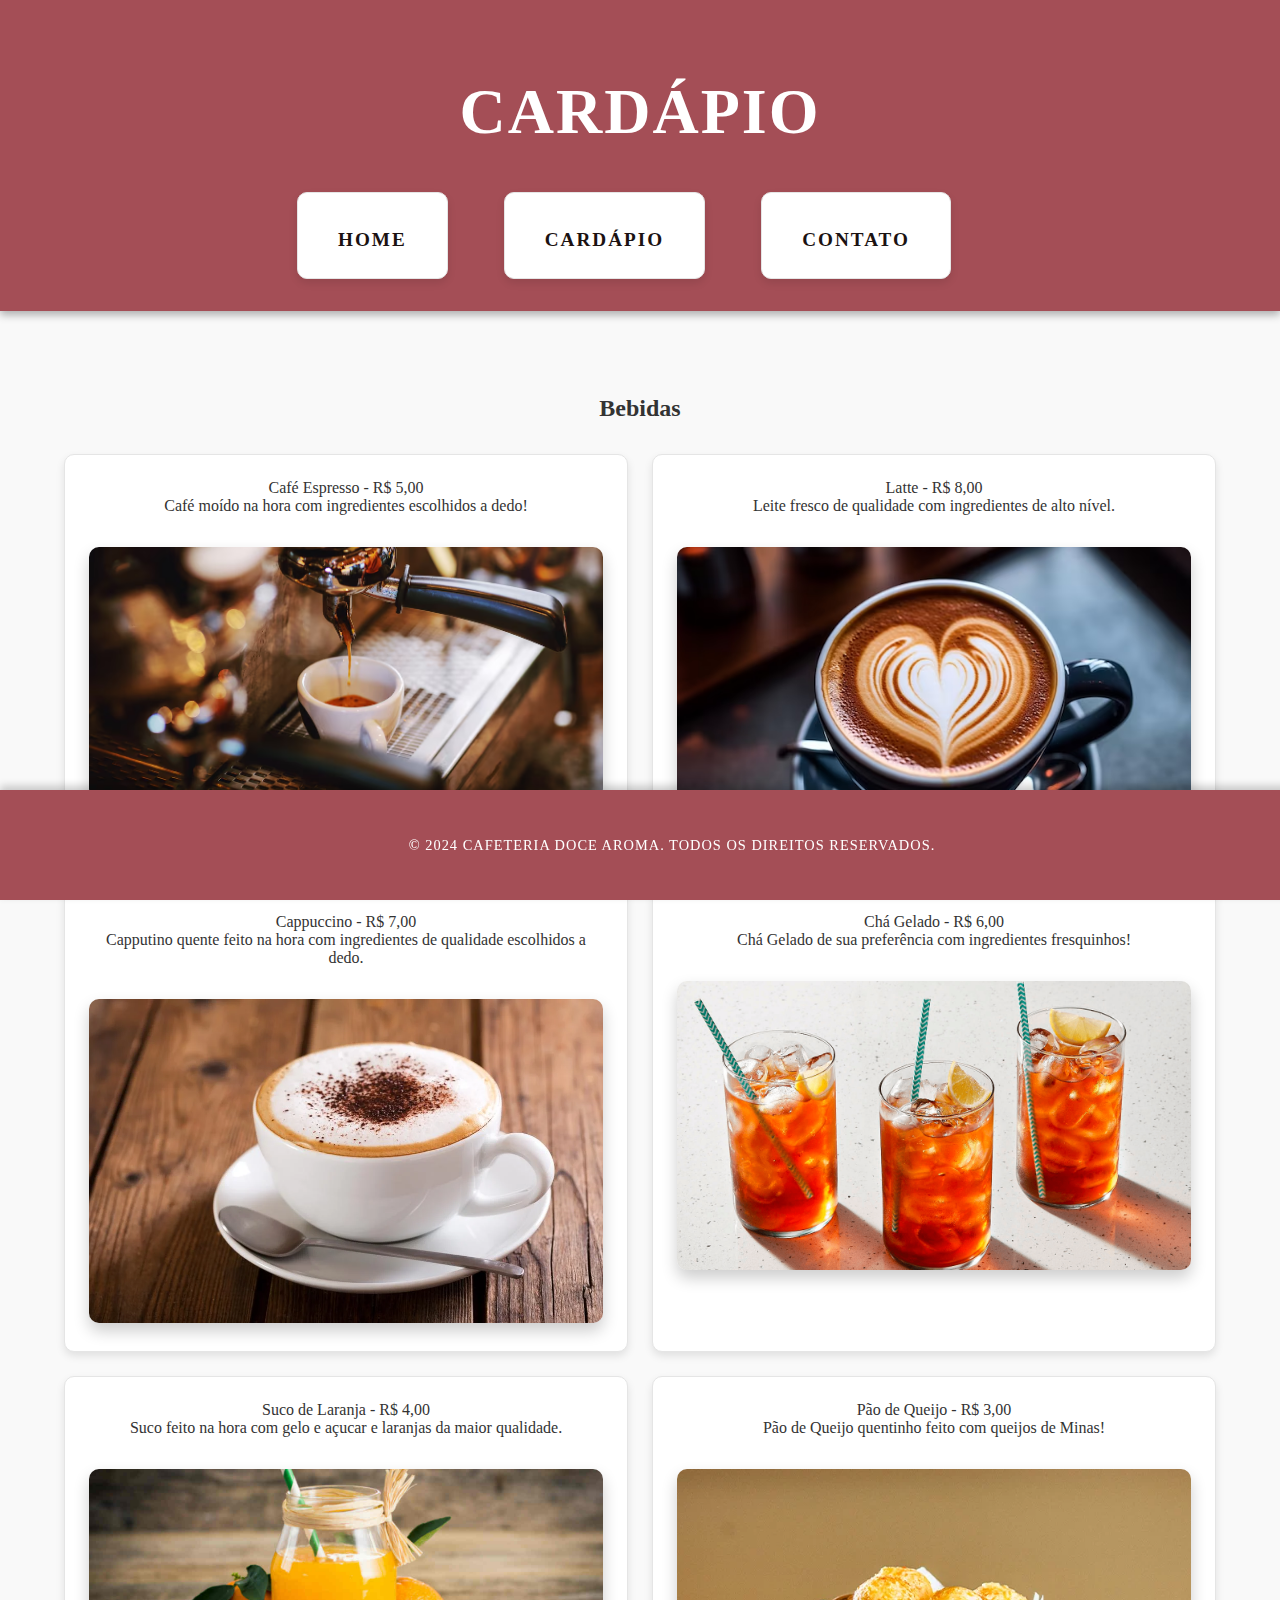
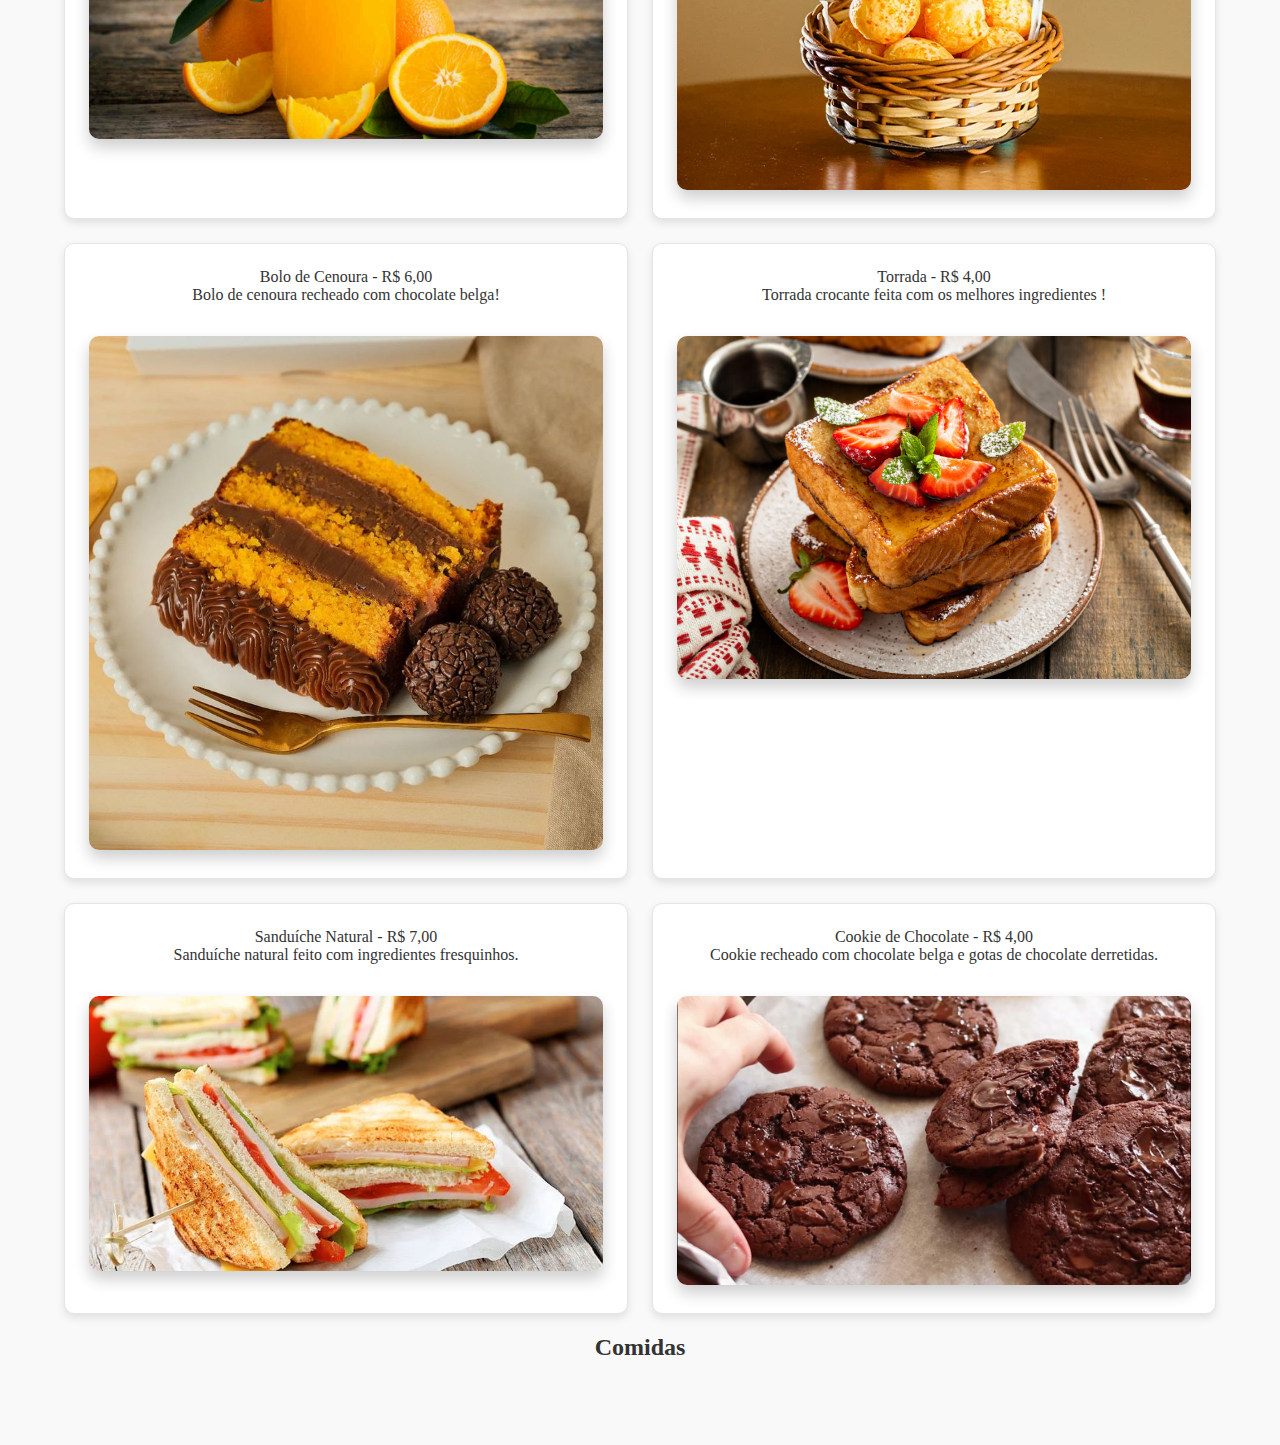
==== menu.html @ 6603ea1f "first commit" ====
<!DOCTYPE html>
<html lang="pt-BR">
<head>
    <meta charset="UTF-8">
    <meta name="viewport" content="width=device-width, initial-scale=1.0">
    <title>Cardápio - Cafeteria XYZ</title>
    <link rel="stylesheet" href="styles.css">
</head>
<body>
    <header>
        <h1>Cardápio</h1>
        <nav>
            <ul>
                <li><a href="index.html">Home</a></li>
                <li><a href="menu.html">Cardápio</a></li>
                <li><a href="contato.html">Contato</a></li>
            </ul>
        </nav>
    </header>
    
    <div class="conteudo">
        <h2>Bebidas</h2>
        <ul>
            <li>Café Espresso - R$ 5,00 <br>
                Café moído na hora com ingredientes escolhidos a dedo!
                <img src="img/cafe.avif" alt="Imagem da cafeteria" class="imagem-principal"> </li>

            <li>Latte - R$ 8,00 <br>
                Leite fresco de qualidade com ingredientes de alto nível. 
                <img src="img/v2latte.avif" alt="Imagem da cafeteria" class="imagem-principal"> </li>

            <li>Cappuccino - R$ 7,00 <br>
                Capputino quente feito na hora com ingredientes de qualidade escolhidos a dedo.
                <img src="img/cappuccino.webp" alt="Imagem da cafeteria" class="imagem-principal"> </li>

            <li>Chá Gelado - R$ 6,00 <br>
                Chá Gelado de sua preferência com ingredientes fresquinhos!
                <img src="img/chagelado.png" alt="Imagem da cafeteria" class="imagem-principal"> </li>
            
            </li>

            <li>Suco de Laranja - R$ 4,00 <br>
                Suco feito na hora com gelo e açucar e laranjas da maior qualidade.
                <img src="img/sucolaranja.jpg" alt="Imagem da cafeteria" class="imagem-principal"> </li>

            </li>

            <li>Pão de Queijo - R$ 3,00 <br>
                Pão de Queijo quentinho feito com queijos de Minas!
                <img src="img/paodequeijo.webp" alt="Imagem da cafeteria" class="imagem-principal"> </li>

            </li>   
                     <li>Bolo de Cenoura - R$ 6,00 <br>
                Bolo de cenoura recheado com chocolate belga!
                <img src="img/bolodecenoura.jpg" alt="Imagem da cafeteria" class="imagem-principal"> </li>

            </li>    
                    <li>Torrada - R$ 4,00 <br>
                Torrada crocante feita com os melhores ingredientes !
                <img src="img/torrada.jpg" alt="Imagem da cafeteria" class="imagem-principal"> </li>

            </li>

            <li>Sanduíche Natural - R$ 7,00<br>
                Sanduíche natural feito com ingredientes fresquinhos.
                <img src="img/sanduichenatural.jpg" alt="Imagem da cafeteria" class="imagem-principal"> </li>

            </li>
            <li>Cookie de Chocolate - R$ 4,00 <br>
                Cookie recheado com chocolate belga e gotas de chocolate derretidas.
                <img src="img/cookie.jpg" alt="Imagem da cafeteria" class="imagem-principal"> </li>

            </li>
        </ul>

        <h2>Comidas</h2>

    </div>

    <footer>
        <p>&copy; 2024 Cafeteria Doce Aroma. Todos os direitos reservados.</p>
    </footer>
</body>
</html>
---- styles.css ----
body {
    font-family: 'Playfair Display', serif;
    background-color: #f9f9f9; 
    color: #333;
    margin: 0;
    padding: 0;
}

header {
    background-color: #A44E56; 
    color: #ffffff;
    padding: 2rem;
    text-align: center;
    font-size: 2rem;
    text-transform: uppercase;
    letter-spacing: 2px;
    box-shadow: 0 4px 8px rgba(0, 0, 0, 0.3); 
}

nav ul {
    list-style-type: none;
    padding: 0;
    display: flex;
    justify-content: center;
    margin: 0;
}

nav ul li {
    margin-right: 2rem;
}

nav ul li a {
    text-decoration: none;
    color: #1b1212;
    font-weight: bold;
    font-size: 1.2rem;
    padding: 0.5rem 1rem;
    transition: background-color 0.3s ease;
}

nav ul li a:hover {
    background-color: #8D3E48; 
    border-radius: 5px;
}

.conteudo {
    padding: 4rem;
    text-align: center;
}

.conteudo img {
    width: 100%;
    max-width: 800px;
    height: auto;
    border-radius: 10px;
    box-shadow: 0 8px 16px rgba(0, 0, 0, 0.2); 
    margin-top: 2rem;
}

footer {
    background-color: #A44E56;
    color: white;
    text-align: center;
    padding: 2rem;
    font-size: 0.9rem;
    text-transform: uppercase;
    letter-spacing: 1px;
    position: fixed;
    width: 100%;
    bottom: 0;
    box-shadow: 0 -4px 8px rgba(0, 0, 0, 0.2);
}


ul {
    list-style: none;
    padding: 0;
    display: grid;
    grid-template-columns: repeat(2, 1fr);
    gap: 1.5rem;
    margin-top: 2rem;
}

ul li {
    background-color: #ffffff;
    border: 1px solid #E5E5E5;
    padding: 1.5rem;
    border-radius: 10px;
    box-shadow: 0 4px 8px rgba(0, 0, 0, 0.1); 
    transition: transform 0.2s, box-shadow 0.2s;
}

ul li:hover {
    transform: translateY(-5px);
    box-shadow: 0 8px 16px rgba(0, 0, 0, 0.2); 
}

ul li span {
    color: #A44E56;
    font-weight: bold;
    font-size: 1.2rem;
}


form {
    display: flex;
    flex-direction: column;
    align-items: center;
    padding: 2rem;
    background-color: #ffffff;
    border: 1px solid #ffffff;
    border-radius: 10px;
    max-width: 600px;
    margin: 4rem auto;
    box-shadow: 0 4px 16px rgba(0, 0, 0, 0.1); 
}

form input, form textarea {
    width: 100%;
    padding: 1rem;
    margin: 1rem 0;
    border: 1px solid #808080;
    border-radius: 8px;
    font-size: 1rem;
    background-color: #ffffff;
    box-shadow: inset 0 2px 4px rgba(0, 0, 0, 0.05); 
}

form button {
    background-color: #A44E56;
    color: white;
    border: none;
    padding: 1rem 3rem;
    border-radius: 8px;
    font-size: 1.2rem;
    cursor: pointer;
    transition: background-color 0.3s ease, box-shadow 0.3s;
    box-shadow: 0 4px 8px rgba(0, 0, 0, 0.2); 
}

form button:hover {
    background-color: #8D3E48;
    box-shadow: 0 8px 16px rgba(0, 0, 0, 0.3); 
}


@media (max-width: 768px) {
    ul {
        grid-template-columns: 1fr;
    }

    .conteudo {
        padding: 2rem;
    }
}
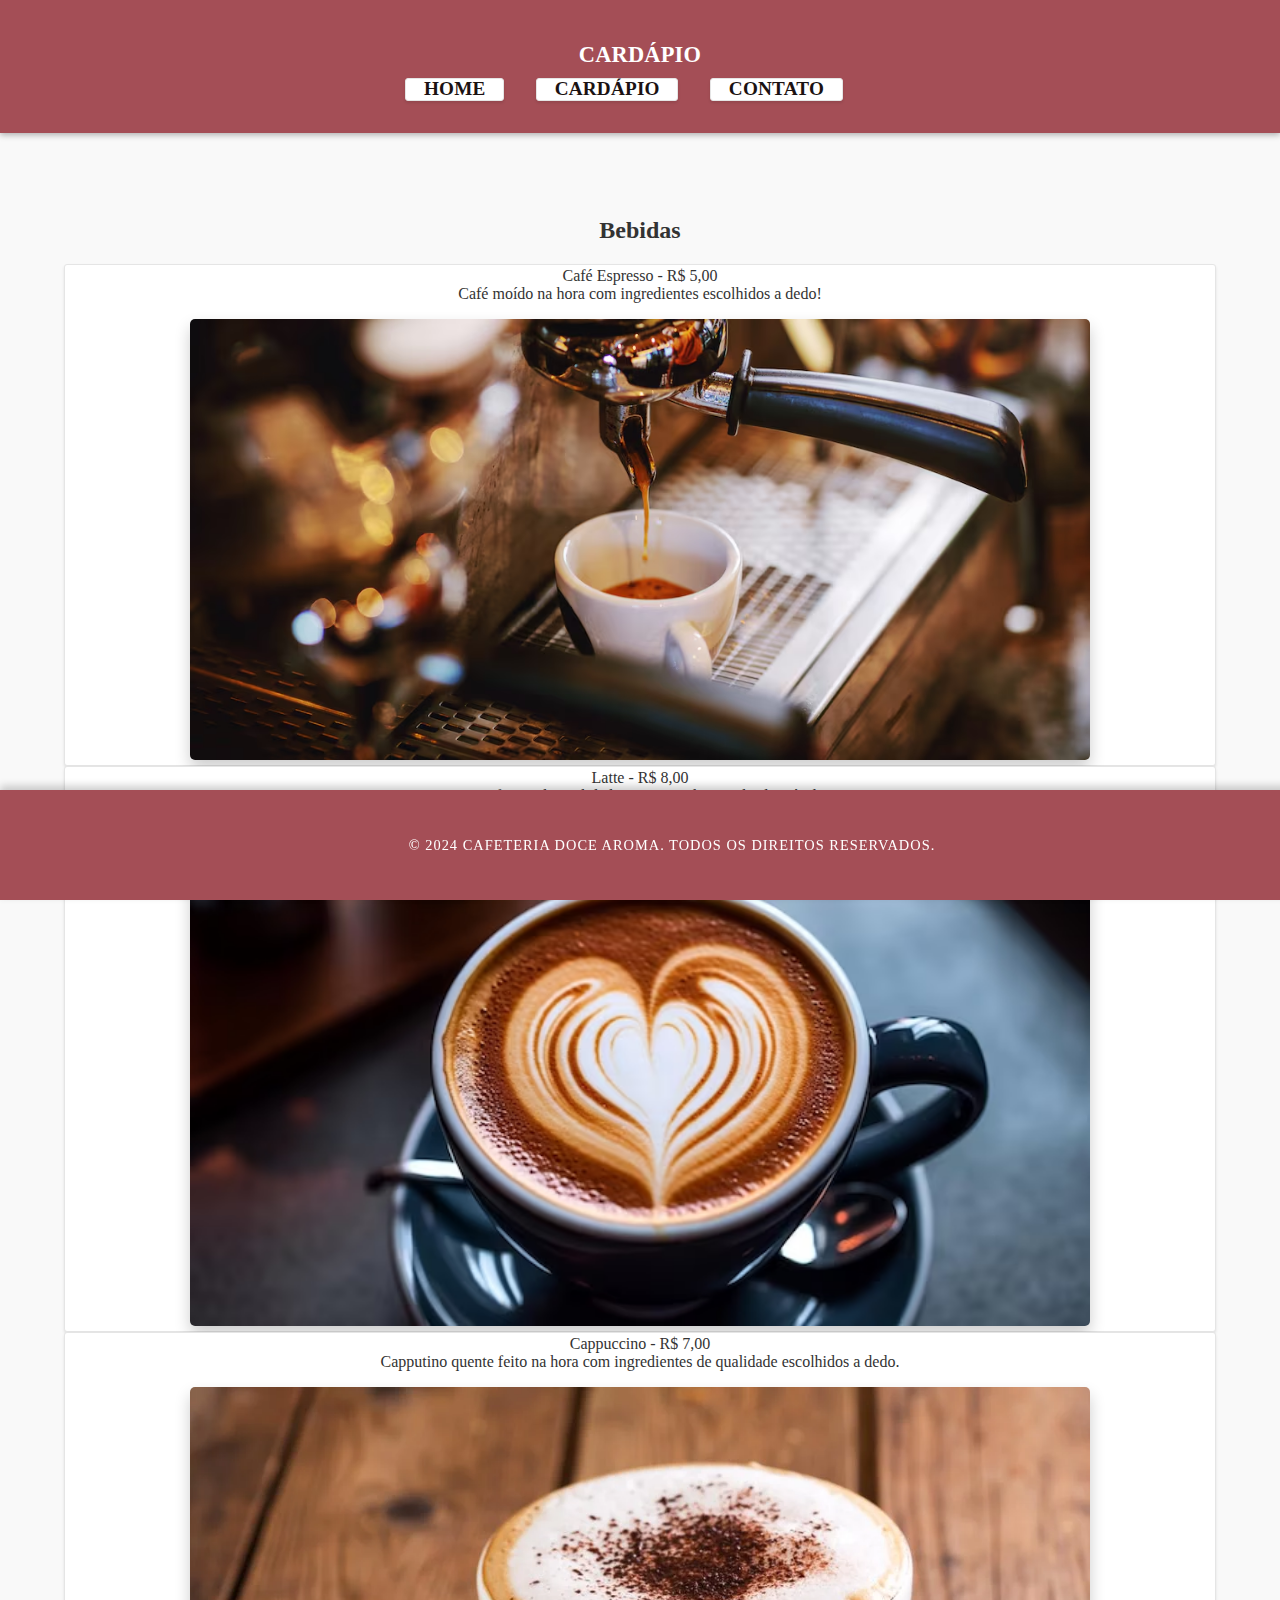
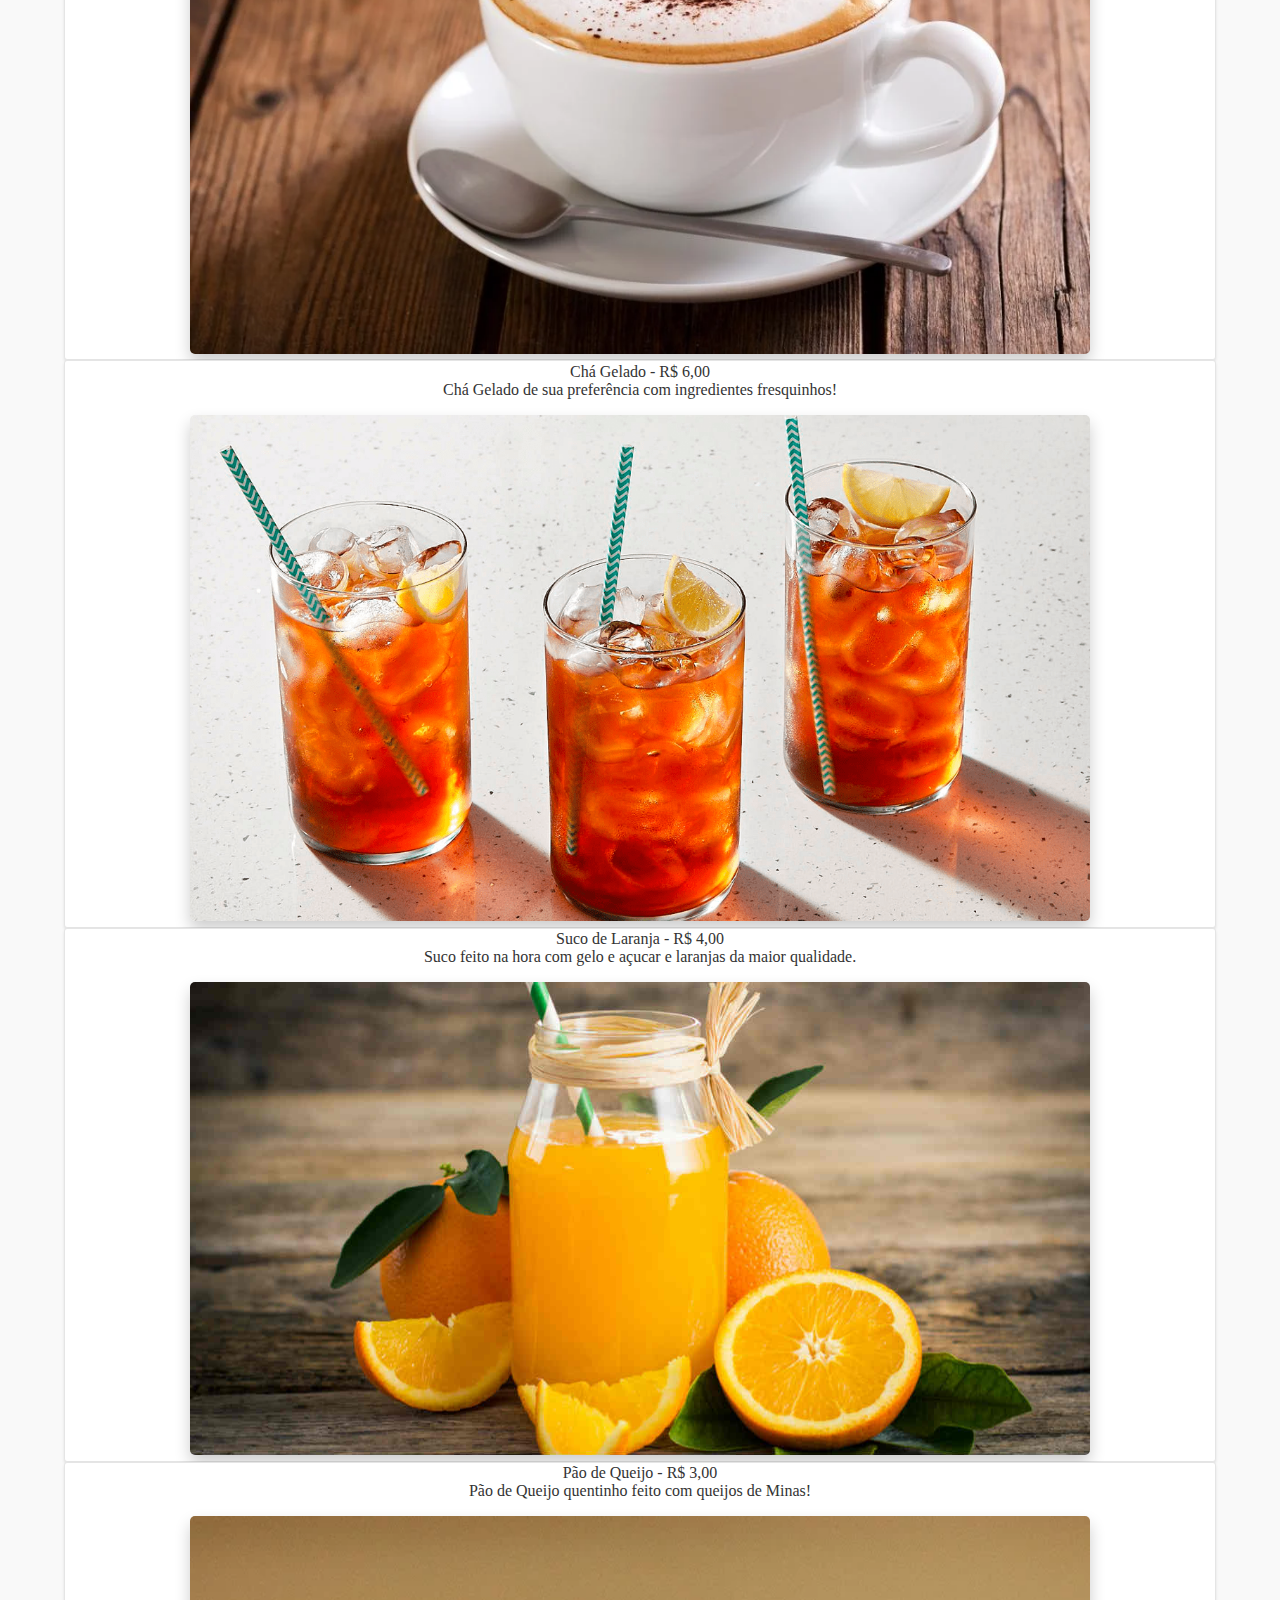
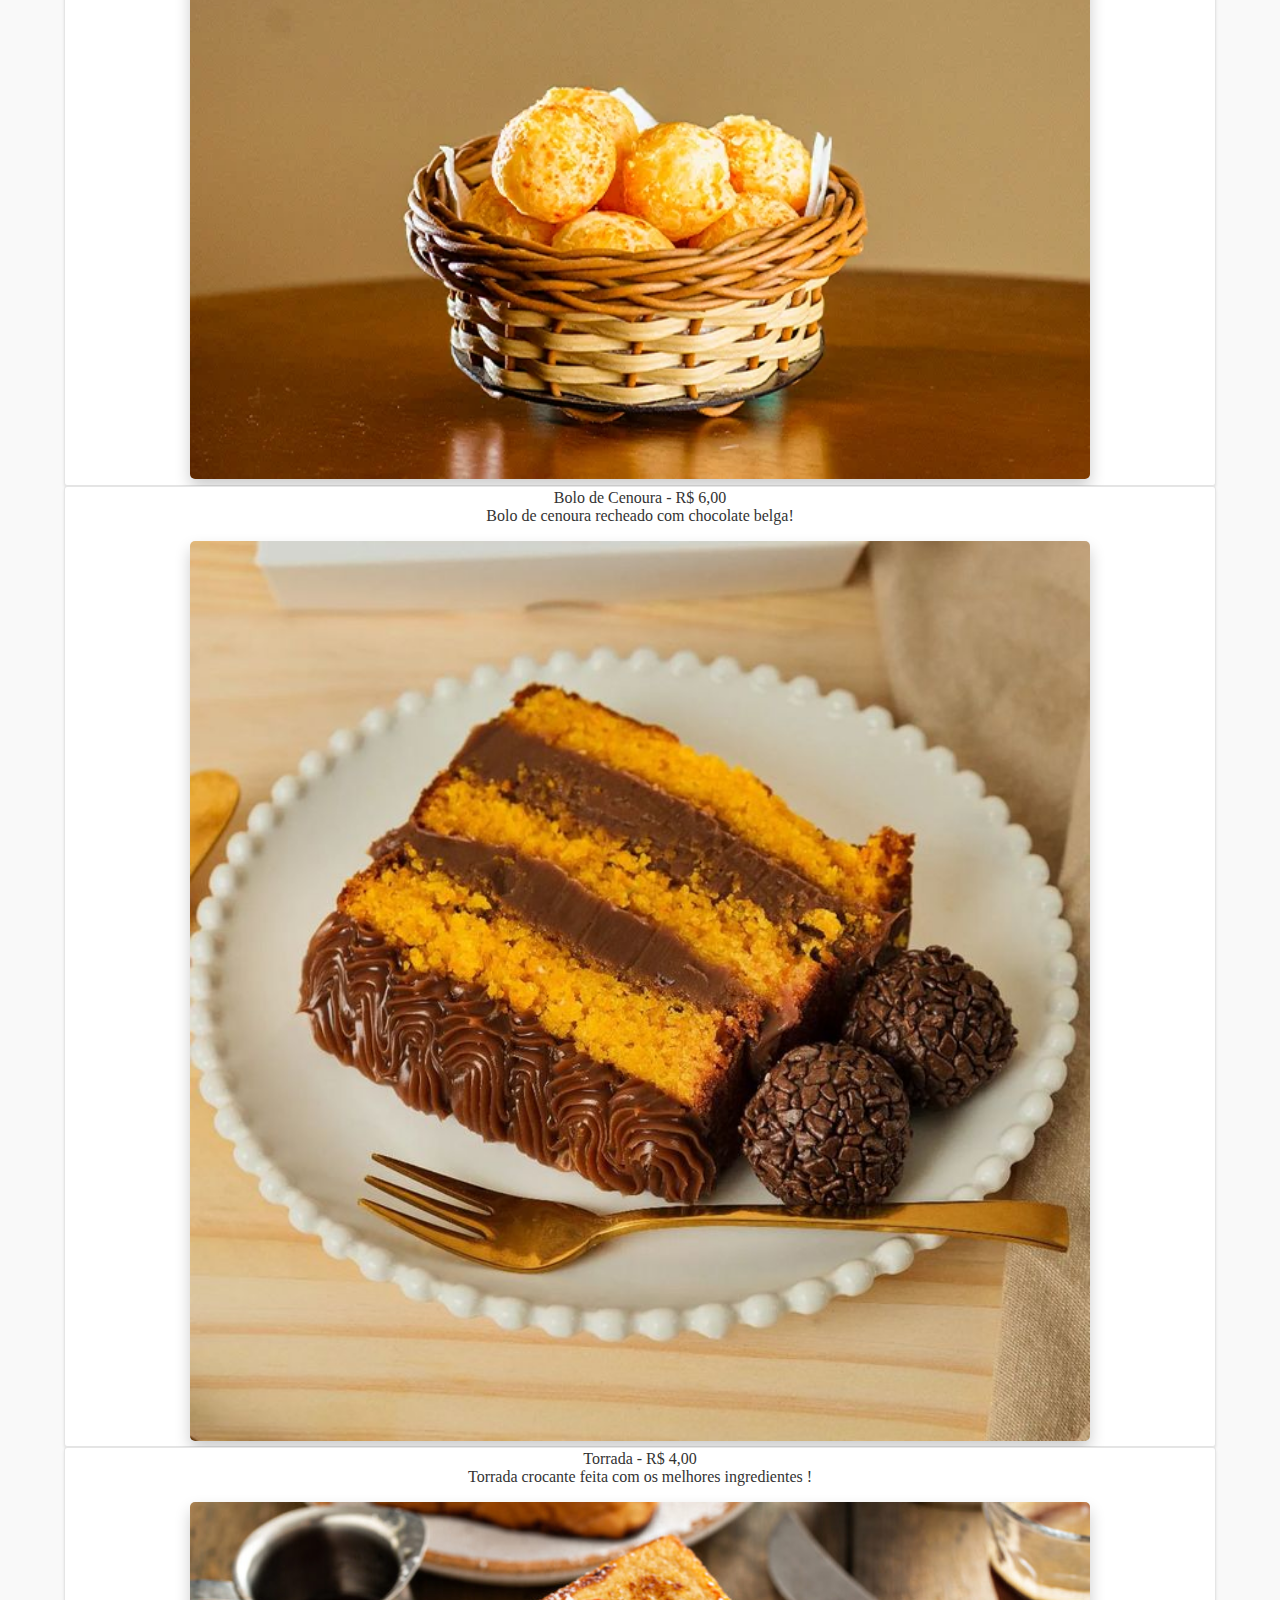
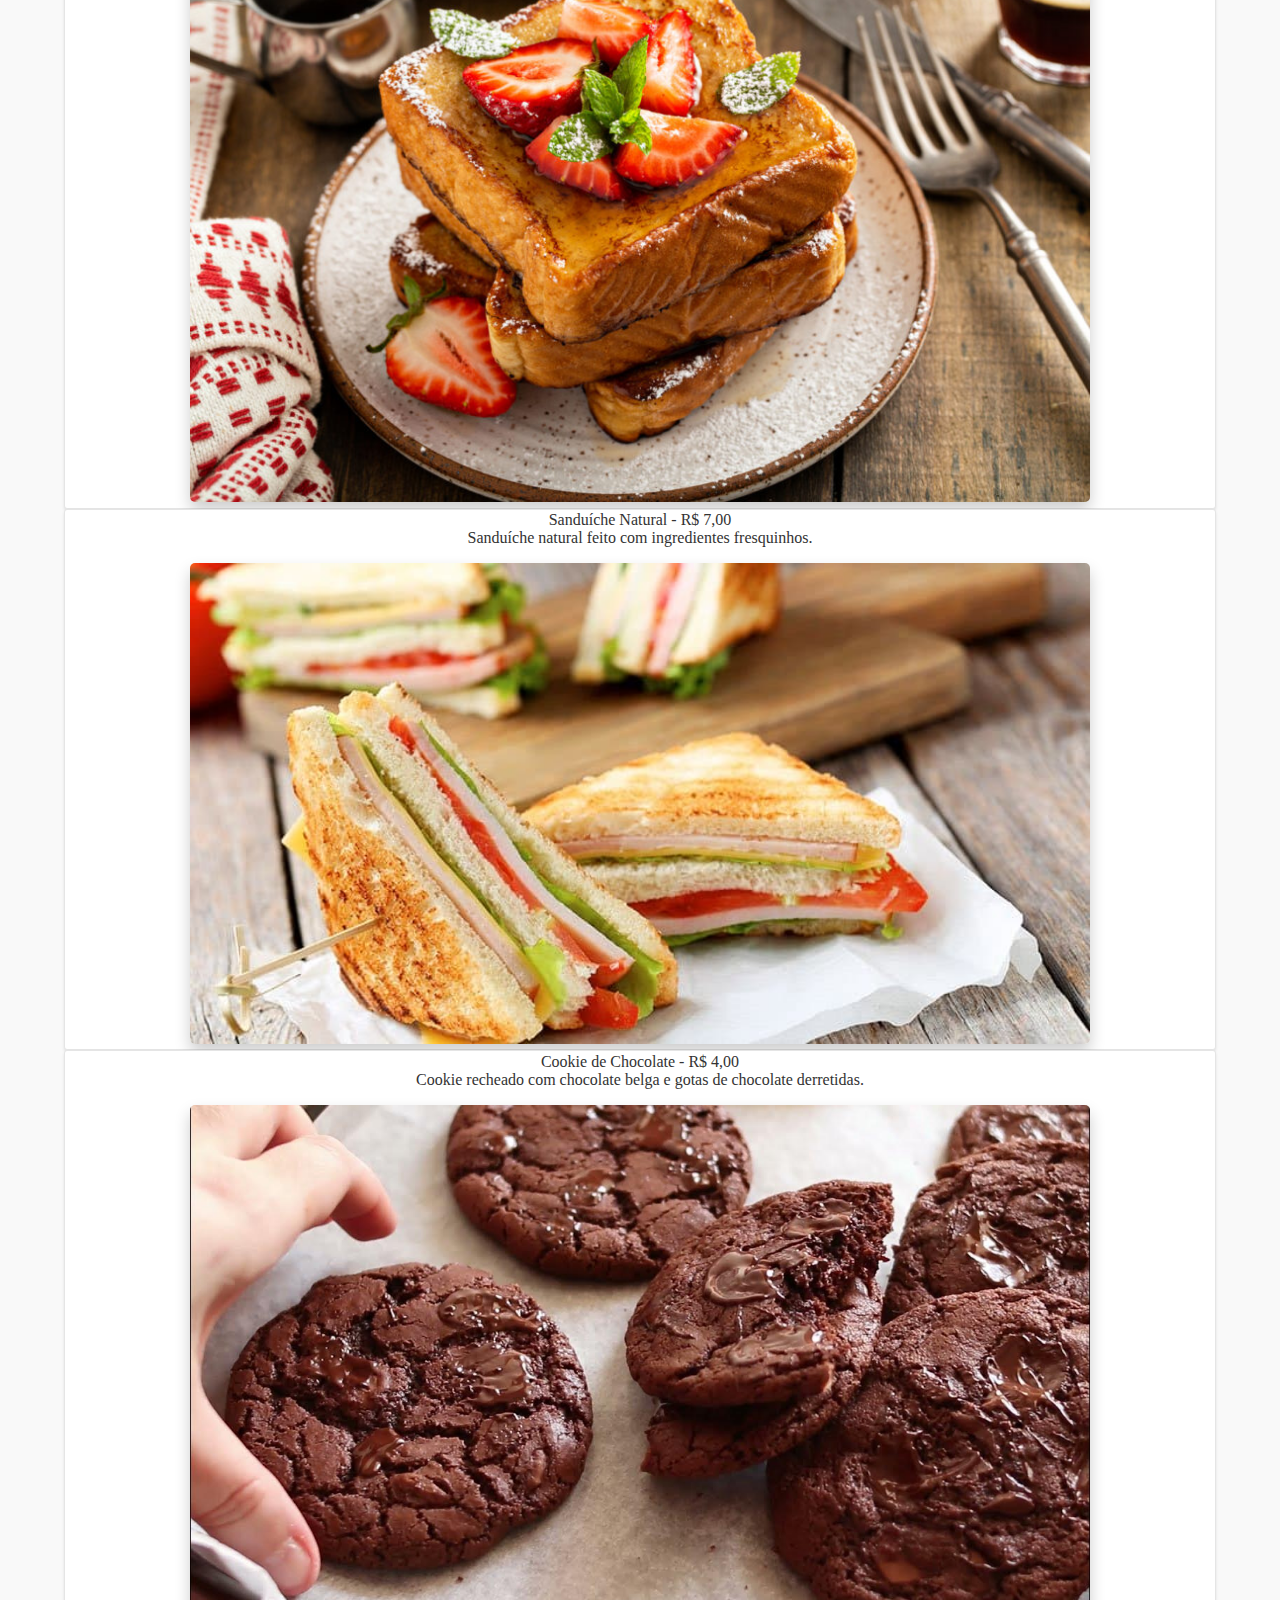
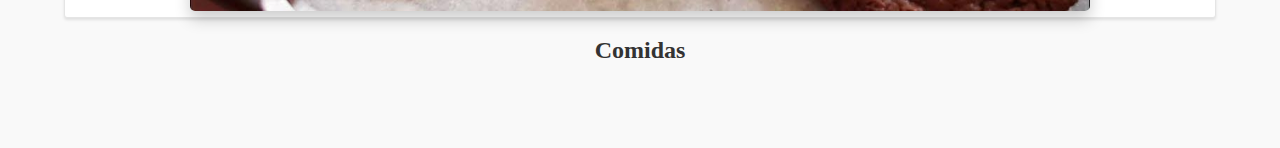
==== commit fdd80014: "Responsividade" ====
--- a/menu.html
+++ b/menu.html
@@ -3,7 +3,7 @@
 <head>
     <meta charset="UTF-8">
     <meta name="viewport" content="width=device-width, initial-scale=1.0">
-    <title>Cardápio - Cafeteria XYZ</title>
+    <title>Cardápio - Cafeteria </title>
     <link rel="stylesheet" href="styles.css">
 </head>
 <body>
--- a/styles.css
+++ b/styles.css
@@ -1,20 +1,21 @@
 body {
     font-family: 'Playfair Display', serif;
-    background-color: #f9f9f9; 
+    background-color: #f9f9f9;
     color: #333;
     margin: 0;
     padding: 0;
 }
 
 header {
-    background-color: #A44E56; 
+    background-color: #A44E56;
     color: #ffffff;
     padding: 2rem;
     text-align: center;
-    font-size: 2rem;
+    font-size: 0.7rem;
     text-transform: uppercase;
-    letter-spacing: 2px;
-    box-shadow: 0 4px 8px rgba(0, 0, 0, 0.3); 
+    letter-spacing: 0.2px;
+    box-shadow: 0 2px 6px rgba(0, 0, 0, 0.3);
+    line-height: 1rem
 }
 
 nav ul {
@@ -39,7 +40,7 @@
 }
 
 nav ul li a:hover {
-    background-color: #8D3E48; 
+    background-color: #8D3E48;
     border-radius: 5px;
 }
 
@@ -49,12 +50,12 @@
 }
 
 .conteudo img {
-    width: 100%;
-    max-width: 800px;
+    width: 110%;
+    max-width: 900px;
     height: auto;
-    border-radius: 10px;
-    box-shadow: 0 8px 16px rgba(0, 0, 0, 0.2); 
-    margin-top: 2rem;
+    border-radius: 5px;
+    box-shadow: 0 8px 16px rgba(0, 0, 0, 0.2);
+    margin-top: 1rem;
 }
 
 footer {
@@ -71,28 +72,25 @@
     box-shadow: 0 -4px 8px rgba(0, 0, 0, 0.2);
 }
 
-
 ul {
     list-style: none;
     padding: 0;
     display: grid;
-    grid-template-columns: repeat(2, 1fr);
-    gap: 1.5rem;
-    margin-top: 2rem;
+    margin-top: 1rem;
 }
 
 ul li {
     background-color: #ffffff;
-    border: 1px solid #E5E5E5;
-    padding: 1.5rem;
-    border-radius: 10px;
-    box-shadow: 0 4px 8px rgba(0, 0, 0, 0.1); 
+    border: 0.2px solid #E5E5E5;
+    padding: 0.1rem;
+    border-radius: 03px;
+    box-shadow: 0 2px 3px rgba(0, 0, 0, 0.1);
     transition: transform 0.2s, box-shadow 0.2s;
 }
 
 ul li:hover {
     transform: translateY(-5px);
-    box-shadow: 0 8px 16px rgba(0, 0, 0, 0.2); 
+    box-shadow: 0 4px 16px rgba(0, 0, 0, 0.2);
 }
 
 ul li span {
@@ -100,7 +98,6 @@
     font-weight: bold;
     font-size: 1.2rem;
 }
-
 
 form {
     display: flex;
@@ -112,7 +109,7 @@
     border-radius: 10px;
     max-width: 600px;
     margin: 4rem auto;
-    box-shadow: 0 4px 16px rgba(0, 0, 0, 0.1); 
+    box-shadow: 0 4px 16px rgba(0, 0, 0, 0.1);
 }
 
 form input, form textarea {
@@ -123,7 +120,7 @@
     border-radius: 8px;
     font-size: 1rem;
     background-color: #ffffff;
-    box-shadow: inset 0 2px 4px rgba(0, 0, 0, 0.05); 
+    box-shadow: inset 0 2px 4px rgba(0, 0, 0, 0.05);
 }
 
 form button {
@@ -135,21 +132,53 @@
     font-size: 1.2rem;
     cursor: pointer;
     transition: background-color 0.3s ease, box-shadow 0.3s;
-    box-shadow: 0 4px 8px rgba(0, 0, 0, 0.2); 
+    box-shadow: 0 4px 8px rgba(0, 0, 0, 0.2);
 }
 
 form button:hover {
     background-color: #8D3E48;
-    box-shadow: 0 8px 16px rgba(0, 0, 0, 0.3); 
+    box-shadow: 0 8px 16px rgba(0, 0, 0, 0.3);
 }
 
+@media ( max-width: 425px) {
+    nav ul li a {
+        font-size: 0.75rem;
+        margin: 0;
+    }
+}
 
-@media (max-width: 768px) {
-    ul {
-        grid-template-columns: 1fr;
+@media (max-width: 320px) {
+    header {
+        background-color: #A44E56;
+        color: #ffffff;
+        padding: 1rem;
+        text-align: center;
+        font-size: 1rem;
+        text-transform: uppercase;
+        letter-spacing: 1px;
+        box-shadow: 0 4px 8px rgba(0, 0, 0, 0.3);
+    }
+
+    nav ul li {
+        font-size: 1.75rem;
+        margin: 3px;
     }
 
     .conteudo {
-        padding: 2rem;
+        padding: 0.5rem;
     }
-}+
+    form {
+        padding: 1rem;
+        max-width: 100%;
+    }
+
+    form button {
+        padding: 0.8rem 2rem;
+        font-size: 1rem;
+    }
+
+    h1 {
+        font-size: 1.25rem;
+    }
+}
